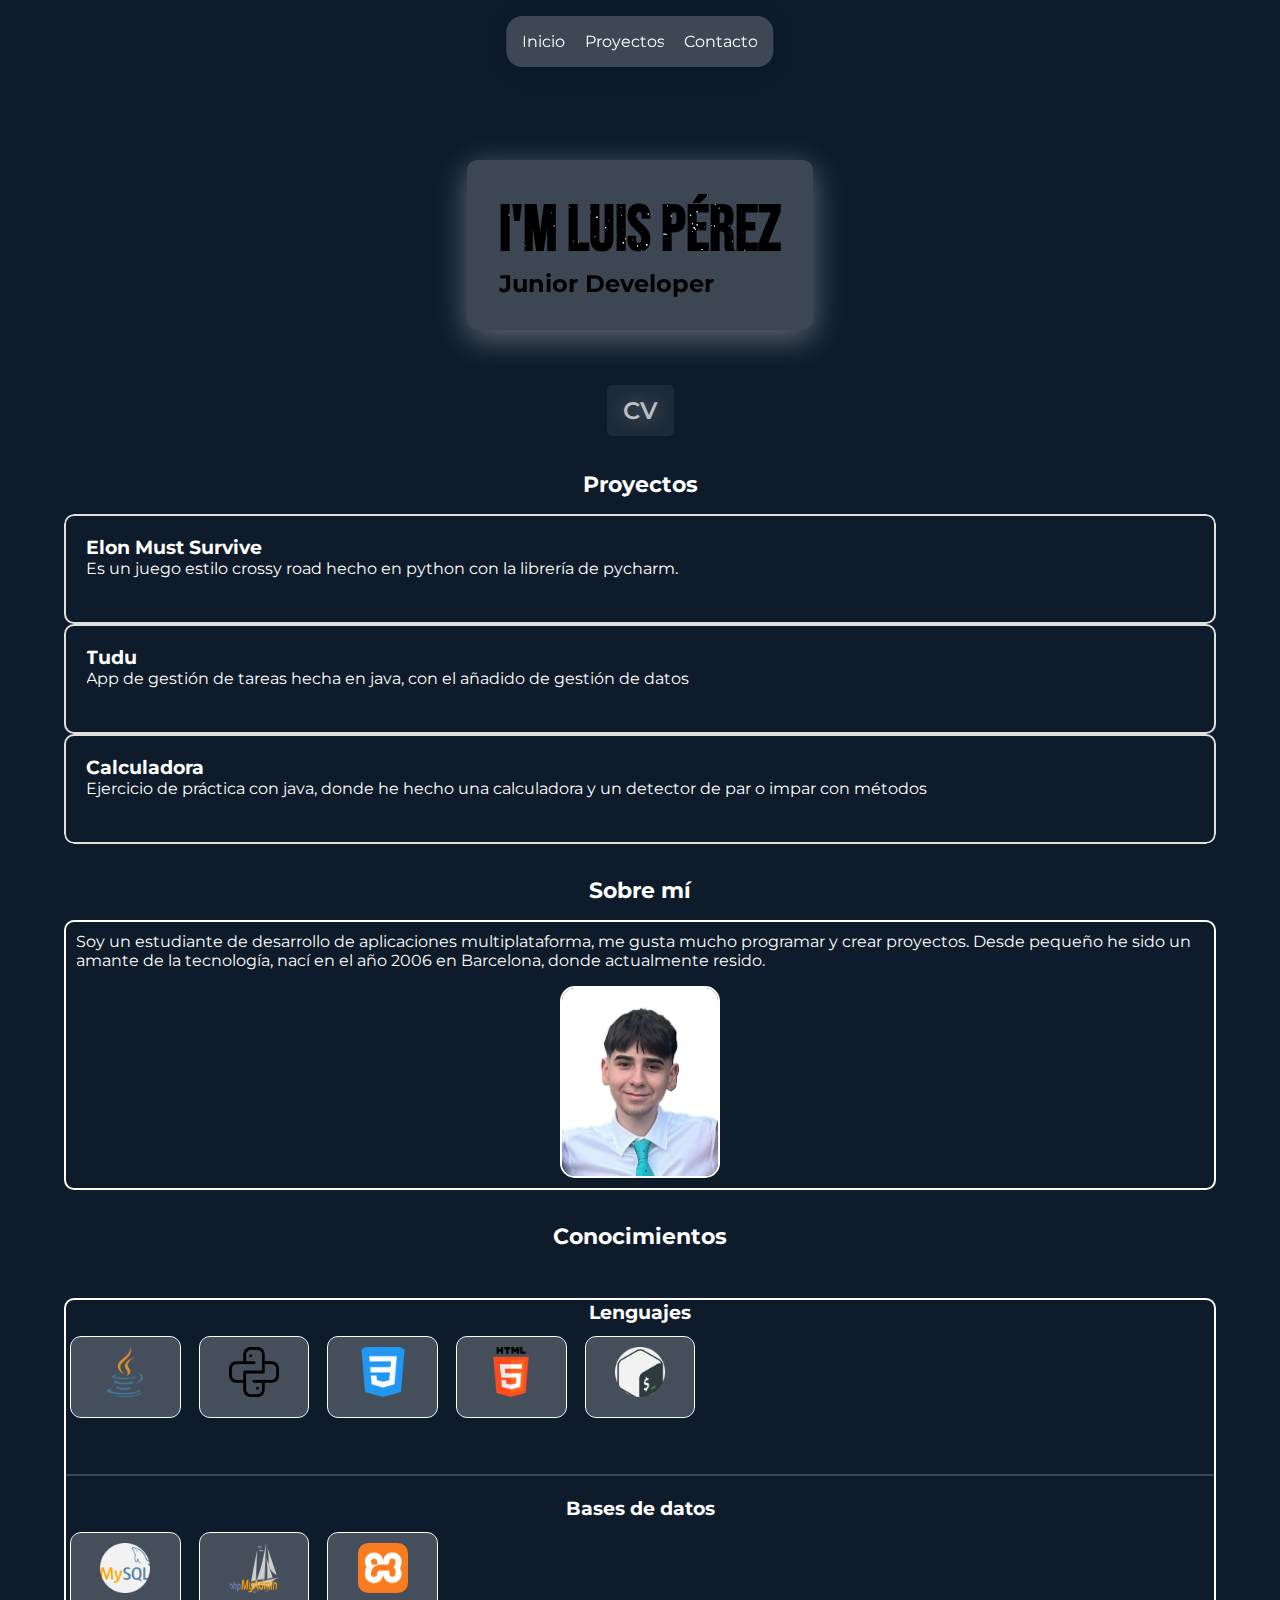
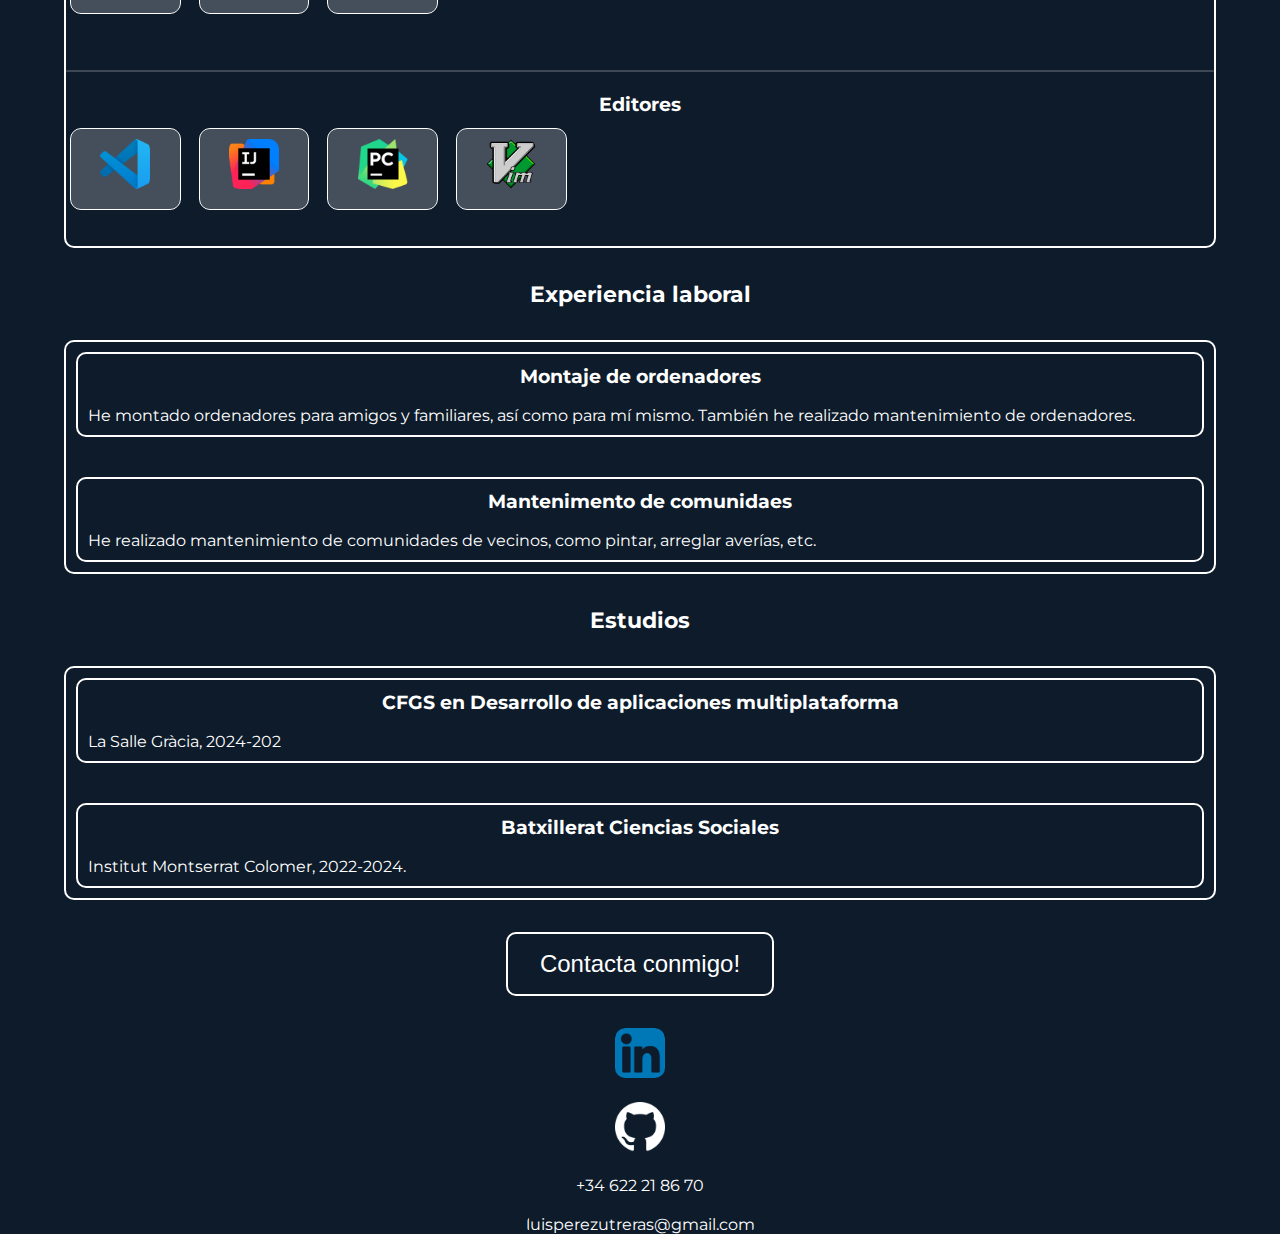
==== index.html @ 6bdefae4 "copy" ====
<!DOCTYPE html>
<html lang="es">
<head>
  <meta charset="UTF-8">
  <meta name="viewport" content="width=device-width, initial-scale=1.0">
  <title>Luis Perez Portfolio</title>
  <link rel="stylesheet" href="/stylesheet.css">
  <link rel="icon" href="/assets/5656-shining-smile.png" type="image/x-icon">
</head>
<body>
  <div class="container">
    <header>
      <nav>
        <ul class="nav">
          <li><a href="#home">Inicio</a></li>
          <li><a href="#projects">Proyectos</a></li>
          <li><a href="#contact-section">Contacto</a></li>
        </ul>
      </nav>
    </header>
    <main class="main">
      <div class="card">
        <h1 class="title">I'm Luis Pérez</h1>
        <h2>Junior Developer</h2>
      </div>
    </main>
    <div id="cvdescarga">
      <a href="/assets/CV_LuisPerez (3).pdf" download="CV_LuisPerez (3)">CV</a>  
    </div>
    <section id="projects">
      <h3 class="section-title">Proyectos</h3>
      <div class="projects">
        <div class="project">
          <h3>Elon Must Survive</h3>
          <p>Es un juego estilo crossy road hecho en python con la librería de pycharm.</p>
          <div class="boton-proyecto">
            <a href="https://github.com/lluisp7/Elon-Must-Survive">Ver Proyecto</a>
          </div>
          <img src="/assets/DALL_E-2024-11-11-13.41-removebg-preview.png" alt="Elon Must Survive">
        </div>
        <div class="project">
          <h3>Tudu</h3>
          <p>App de gestión de tareas hecha en java, con el añadido de gestión de datos</p>
          <div class="boton-proyecto">
            <a href="https://github.com/LaSalleGracia-Programacio/24-25-pr-ctica-i-nico-luis.git">Ver Proyecto</a>
          </div>
          <img id="tudu" src="/assets/7f8f8a6d-edf0-4975-bf74-7b4ecb6ca6d4.png" alt="Tudu">
        </div>
        <div class="project">
          <h3>Calculadora</h3>
          <p>Ejercicio de práctica con java, donde he hecho una calculadora y un detector de par o impar con métodos</p>
          <div class="boton-proyecto">
            <a href="https://github.com/lluisp7/Funcions-Java">Ver Proyecto</a>
          </div>
          <img src="/assets/226777.png" alt="Calculadora">
        </div>
      </div>
    </section>
    <section id="about">
      <h3 class="section-title">Sobre mí</h3>
      <div class="about">
        <p>Soy un estudiante de desarrollo de aplicaciones multiplataforma, me gusta mucho programar y crear proyectos. 
          Desde pequeño he sido un amante de la tecnología, nací en el año 2006 en Barcelona, donde actualmente resido.</p>
        <img src="/assets/WhatsApp Image 2024-10-11 at 08.03.46_29a5599c.png" alt="Smile">
      </div>
      <h4 class="section-title">Conocimientos</h4>
      <section class="skills"> 
        <div class="skill-row">
          <h5>Lenguajes</h5>
          <div class="grid-skills">
            <div class="skill">
              <img src="/assets/java.png" alt="Java">
              <p>Java</p>
            </div>
            <div class="skill">
              <img src="/assets/python.png" alt="Python">
              <p>Python</p>
            </div>
            <div class="skill">
              <img src="/assets/css-3.png" alt="CSS">
              <p>CSS</p>
            </div>
            <div class="skill">
              <img src="/assets/html-5.png" alt="HTML">
              <p>HTML</p>
            </div>
            <div class="skill">
              <img src="/assets/gnu-bash.png" alt="Shell Script">
              <p>Shell Script</p>
            </div>
          </div>
        </div>
        <div class="skill-separator"></div>
        <div class="skill-row">
          <h5>Bases de datos</h5>
          <div class="grid-skills">
            <div class="skill">
              <img src="/assets/mysql.png" alt="MySQL">
              <p>MySQL</p>
            </div>
            <div class="skill">
              <img src="/assets/PhpMyAdmin_logo.svg.png" alt="phpMyAdmin">
              <p>phpMyAdmin</p>
            </div>
            <div class="skill">
              <img src="/assets/XAMPP_Logo.png" alt="XAMPP">
              <p>XAMPP</p>
            </div>
          </div>
        </div>
        <div class="skill-separator"></div>
        <div class="skill-row">
          <h5>Editores</h5>
          <div class="grid-skills">
            <div class="skill">
              <img src="/assets/Visual_Studio_Code_1.35_icon.svg.png" alt="VSCode">
              <p>VSCode</p>
            </div>
            <div class="skill">
              <img src="/assets/JetBrains_IntelliJ_IDEA_Product_Icon.svg.png" alt="IntelliJ">
              <p>IntelliJ</p>
            </div>
            <div class="skill">
              <img src="/assets/PyCharm_Icon.svg.webp" alt="PyCharm">
              <p>PyCharm</p>
            </div>
            <div class="skill">
              <img src="/assets/Vimlogo.svg.png" alt="Vim">
              <p>Vim</p>
            </div>
          </div>
        </div>
      </section>
        <h4 class="section-title">Experiencia laboral</h4>
         <section class="experience">
          <div class="job">
            <h5>Montaje de ordenadores</h5>
            <p>He montado ordenadores para amigos y familiares, así como para mí mismo. 
            También he realizado mantenimiento de ordenadores.</p>
        </div>
        <div class="job">
          <h5>Mantenimento de comunidaes</h5>
            <p>He realizado mantenimiento de comunidades de vecinos, como pintar, arreglar averías, etc.</p>
        </div>
      </section>
      <h4 class="section-title">Estudios</h4>
         <section class="experience">
          <div class="job">
          <h5>CFGS en Desarrollo de aplicaciones multiplataforma</h5>
          <p>La Salle Gràcia, 2024-202</p>
        </div>
        <div class="job">
          <h5>Batxillerat Ciencias Sociales</h5>
          <p>Institut Montserrat Colomer, 2022-2024.</p>
        </div>
      </section>
        <button  class="contactaconmigo" onclick="location.href='contact.html'">Contacta conmigo!</button>
      <footer class="contact" id="contact-section">
          <div class="grid-contact">
            <div class="contact-item">
              
            <a href="https://www.linkedin.com/in/lluisp7">  <img src="/assets/174857.png" alt="LinkedIn"> </a>
            </div>
            <div class="contact-item">
              <a href="https://github.com/lluisp7">  <img src="/assets/Github_logo_svg.svg.png"> </a>     
          </div>
            <div class="contact-item">
              <p>+34 622 21 86 70</p>
            </div>
            <div class="contact-item">
              <p><a href="mailto:luisperezutreras@gmail.com">luisperezutreras@gmail.com</a></p>
            </div>
            
        </div>
     </footer>
    </section>
  </div>
</body>
</html>
---- stylesheet.css ----
@import url('https://fonts.googleapis.com/css2?family=Lexend+Peta:wght@100..900&family=Montserrat:ital,wght@0,100..900;1,100..900&display=swap');
@import url('https://fonts.googleapis.com/css2?family=Bebas+Neue&display=swap');

* {
  margin: 0;
  padding: 0;
  box-sizing: border-box;
  overflow-x: hidden;
  border-radius: 10px
}

body {
  font-family: 'Montserrat', sans-serif;
  background: rgb(13, 27, 42  );
  min-height: 100vh;
  display: flex;
  flex-direction: column;
  justify-content: flex-start;
  align-items: center
}

.container {
  width: 90vw;
  min-height: 90vh;
  display: flex;
  flex-direction: column;
  justify-content: flex-start
}

.nav {
  position: fixed;
  top: 0;
  left: 50%;
  transform: translateX(-50%);
  margin-top: 1rem;
  display: flex;
  justify-content: center;
  padding: 1rem;
  gap: 1.2rem;
  list-style: none;
  background: rgba(255, 255, 255, 0.2);
  border-radius: 16px;
  box-shadow: 0 4px 30px rgba(0, 0, 0, 0.1);
  backdrop-filter: blur(2px);
  -webkit-backdrop-filter: blur(2px);
  width: fit-content;
  z-index: 1000
}

.nav a {
  text-decoration: none;
  color: white;
  font-size: 1rem
}

.nav a:hover {
  color: #979797
}

.main {
  position: relative;
  padding: 5rem;
  border-radius: 10px;
  margin: 5rem;
  display: flex;
  flex-direction: column;
  align-items: center;
  justify-content: center;
  margin-bottom: -40px
}

.card {
  position: relative;
  z-index: 1;
  background: rgba(249, 249, 249, 0.2);
  box-shadow: 0 8px 32px 0 rgba(248, 248, 248, 0.37);
  backdrop-filter: blur(20px);
  -webkit-backdrop-filter: blur(20px);
  border-radius: 10px;
  padding: 2rem;
  transition: box-shadow 0.4s ease-in-out
}

.card:hover {
  box-shadow: 0 0 20px 10px rgba(250, 250, 250, 0.3), 0 0 40px 20px rgba(250, 250, 250, 0.3);
}

.title {
  font-family: 'Bebas Neue', sans-serif;
  font-size: 4rem;
  font-weight: bold;
  color: transparent;
  background: url('assets/caaab557bf2329ea0dd96798ef6bf71e.gif') no-repeat center center;
  background-clip: text
}

#cvdescarga {
  text-align: center;
  font-size: 1.5rem;
  width: fit-content;
  padding: 0.15rem 2rem;
  margin-left: auto;
  margin-right: auto;
  padding-top: 15px
}

#cvdescarga a {
  color: rgba(255, 255, 255, 0.692);
  padding: 10px 15px;
  display: flex;
  justify-content: center;
  align-items: center;
  text-shadow: 0 0 20px rgba(255, 255, 255, 0.397);
  background: rgba(255, 255, 255, 0.068);
  overflow: hidden;
  font-size: 1.5rem;
  font-weight: 600;
  gap: 8px;
  border-radius: 5px;
  margin: 0 5px;
  transition: 0.2s;
  border: 1px solid transparent;
  text-decoration: none
}

#cvdescarga a:hover {
  border-color: rgba(255, 255, 255, 0.623);
  background: linear-gradient(
    to bottom,
    rgba(255, 255, 255, 0.144),
    rgba(255, 255, 255, 0.247),
    rgba(255, 255, 255, 0.39)
  );
  box-shadow: 0 6px rgba(255, 255, 255, 0.623);
  transform: translateY(-6px)
}

#cvdescarga a:active {
  transform: translateY(2px);
  box-shadow: none
}


.section-title {
  font-size: 1.4rem;
  color: white;
  margin-bottom: 1rem;
  text-align: center;
  margin-top: 2rem
}

.boton-proyecto {
  display: none;
  border: 2px solid #ffffff;
  border-radius: 10px;
  background: rgba(255, 255, 255, 0.23);
  color: white;
  margin-left: auto;
  margin-right: auto;
  margin-top: 10px;
  margin-bottom: 10px;
  width: fit-content;
  padding-left: 10px;
  padding-right: 10px;
  padding-top: 3px;
  padding-bottom: 3px;
  text-decoration: none 
}

.boton-proyecto a {
  color: white; 
  text-decoration: none
}

.boton-proyecto a:hover {
  color: #3F4C7A;
}

.project {
  border: 2px solid #E0E1DD;
  padding: 20px;
  border-radius: 10px;
  color: #ffffff;
  height: 110px;
  overflow: hidden;
  transition: height 1s ease 0s
}

.project img {
  width: 12rem;
  height: 10rem;
  margin-top: 1rem;
  display: none;
  margin-left: auto;
  margin-right: auto
}

.project:hover {
  height: 300px
}

.project:hover .boton-proyecto {
  display: block
}

.project:hover img {
  display: block
}

.about {
  border: 2px solid #ffffff;
  color: white;
  display: flex;
  flex-direction: column;
  border: 2px solid #ffffff;
  transition: margin-right 0.5s ease-in-out;
  padding: 10px
}

.about img {
  border: 2px solid #ffffff;
  border-radius: 15px;
  width: 10rem;
  height: 12rem;
  margin-top: 1rem;
  display: block;
  margin-left: auto;
  margin-right: auto
}

.skills {
  margin-top: 3rem;
  display: flex;
  flex-direction: column;
  gap: 20px;
  border: 2px solid #ffffff
}

.skill-row {
  margin-bottom: 2rem
}

.skill-separator {
  width: 100%;
  height: 2px;
  background: rgba(255, 255, 255, 0.2);
  transition: background 0.4s ease-in-out
}

.skill-separator:hover {
  background: rgba(255, 255, 255, 0.5)
}


.grid-skills {
  display: grid;
  grid-template-columns: repeat(auto-fill, minmax(100px, 1fr));
  gap: 20px;
  border-radius: 10px;
  padding: 5px;
  position: relative
}

.skill {
  display: flex;
  flex-direction: column;
  align-items: center;
  text-align: center;
  border-radius: 10px;
  padding: 10px;
  z-index: 1;
}

.skill img {
  width: 50px;
  height: 50px;
  margin-bottom: 10px
}

.section-subtitle {
  color: white;
  font-size: 1.3rem
}

.skill p {
  color: white;
  font-size: 0.8rem;
  display: none
}

.skill {
  outline: 1px solid #ffffff;
  transition: outline 0.6s ease 0s, height 1s ease 0s;
  background: rgba(255, 255, 255, 0.23);
  overflow: hidden;
  height: 80px
}

.skill:hover {
  outline: 3px solid #f5efeb;
  height: 100px;
  z-index: 900;
  overflow-y: hidden
}

.skill:hover p {
  display: block;
  overflow-y: hidden
}

h5 {
  color: white;
  font-size: 1.2rem;
  text-align: center;
  margin-bottom: 0.5rem
}

.experience {
  margin-top: 2rem;
  display: flex;
  flex-direction: column;
  gap: 20px;
  margin-bottom: 1rem;
  color: white;
  border: 2px solid #ffffff
}

.job {
  display: flex;
  flex-direction: column;
  gap: 10px;
  padding: 10px;
  border: 2px solid #ffffff;
  border-radius: 10px;
  margin: 10px
}
.grid-contact{
display: grid;
grid-template-columns: 1fr;
gap: 20px
}

.contactaconmigo {
  display: block;
  margin: 2rem auto;
  padding: 1rem 2rem;
  background: none;
  border: 2px solid #ffffff;
  border-radius: 10px;
  color: #ffffff;
  font-size: 1.5rem;
  cursor: pointer;
  text-align: center;
  text-decoration: none;
  overflow: hidden;
  position: relative;
  z-index: 1; 
  transition: color 0.5s;
}

.contactaconmigo::after {
  content: '';
  position: absolute;
  top: 0;
  left: -35%;
  width: 0;
  height: 100%;
  background: #f5efeb;
  transition: width 0.5s;
  transform: skew(50deg);
  transform-origin: top left;
  z-index: -1
}

.contactaconmigo:hover {
  color: #000000
}

.contactaconmigo:hover::after {
  width: 135%
}

.contact-item {
  display: flex;
  flex-direction: column;
  align-items: center;
  gap: 3px;
  color: white
}

.contact-item img {
  width: 50px;
  height: 50px
}  
.contact-item a {
  color: white;
  text-decoration: none
}
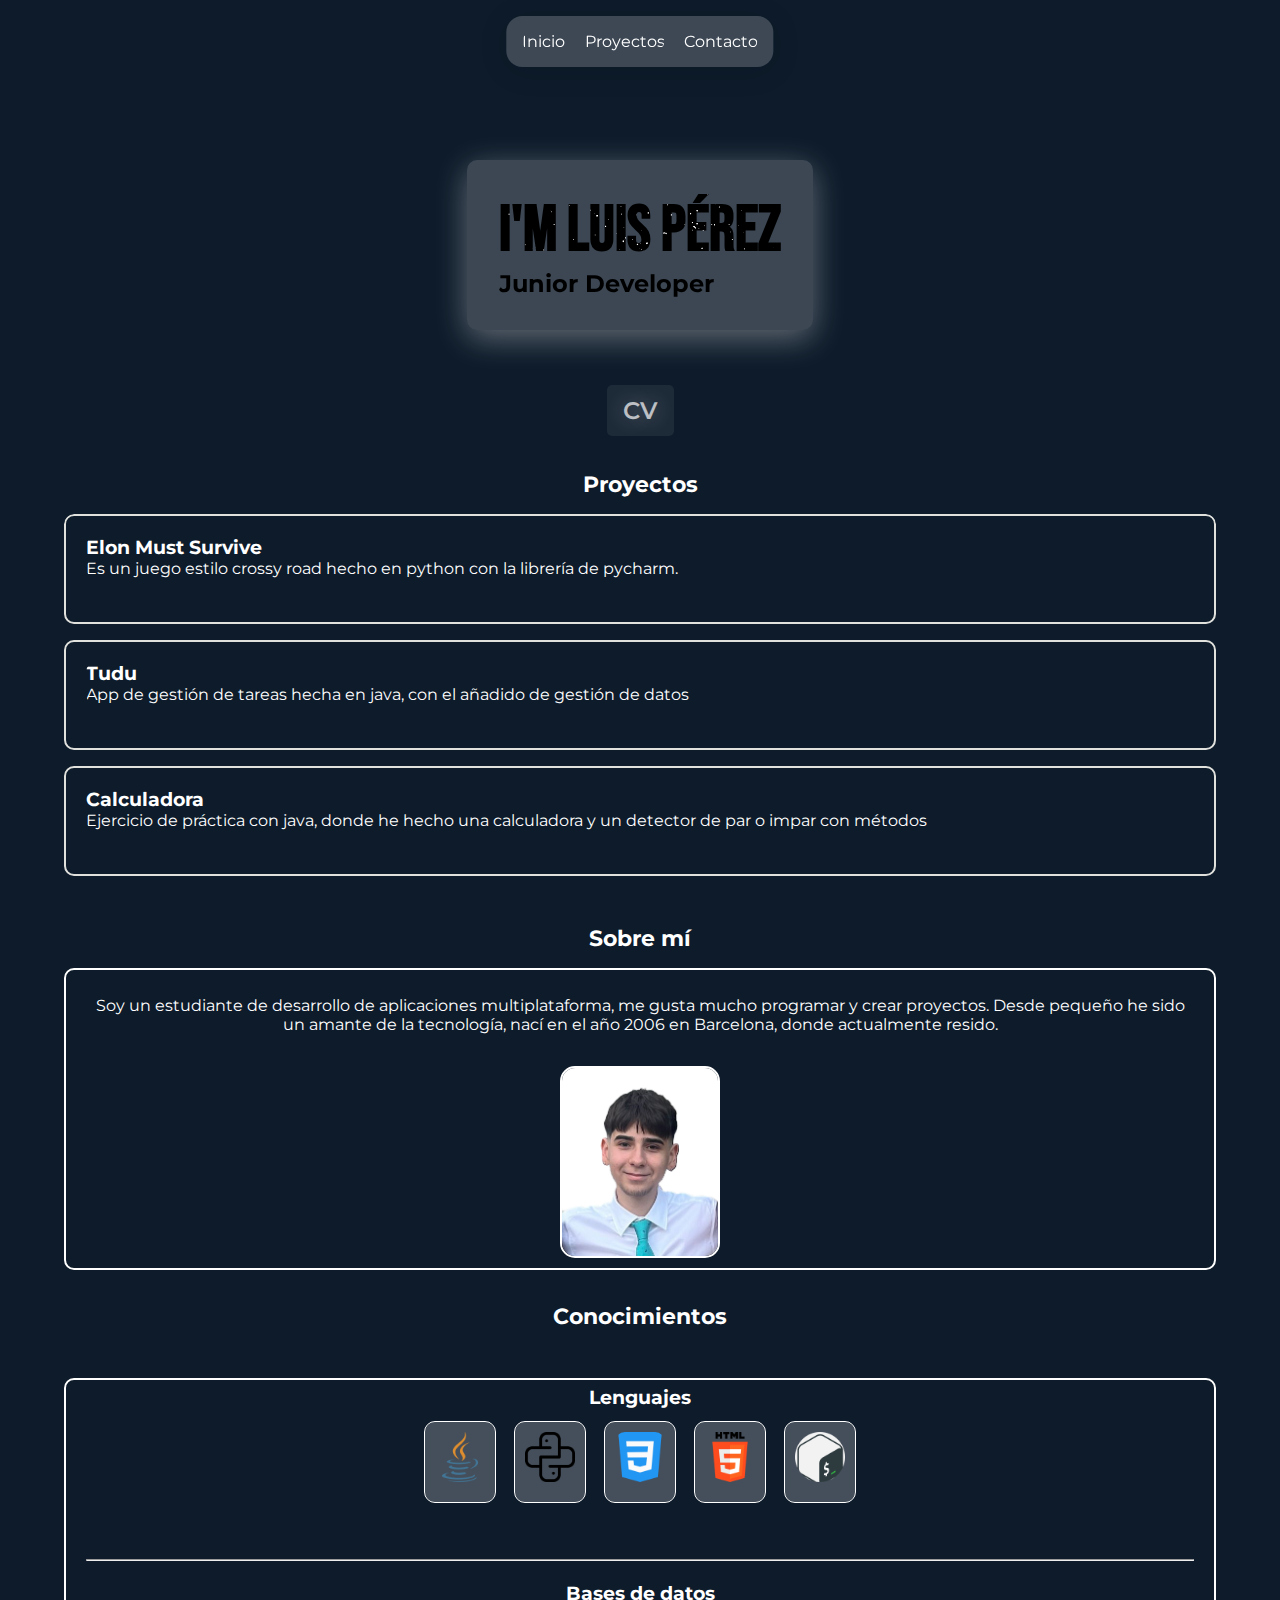
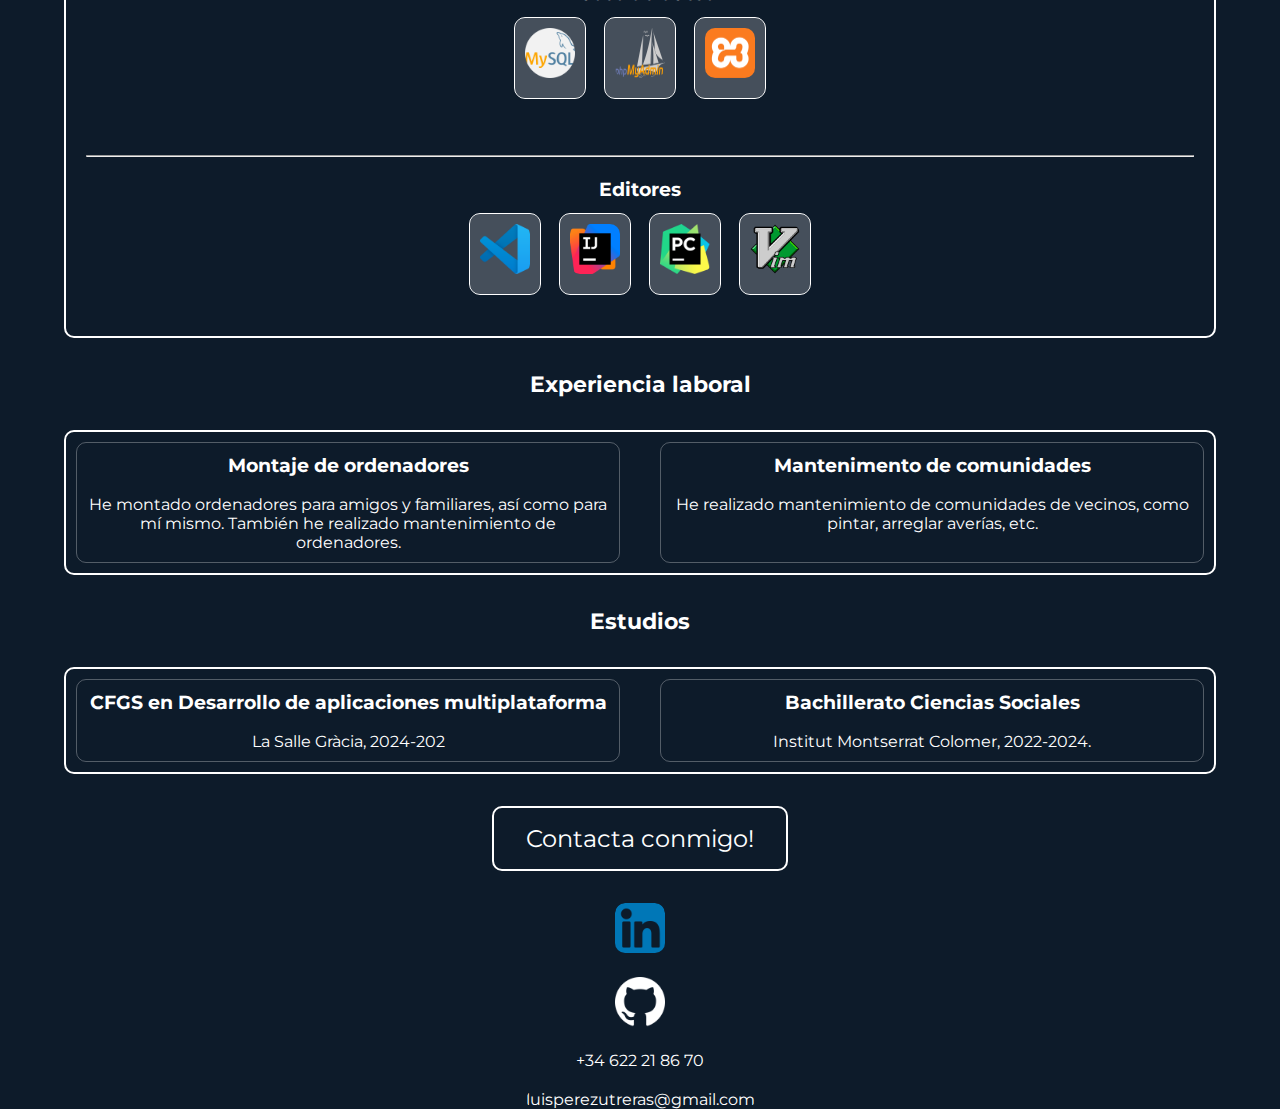
==== commit 9222e5d2: "Add files via upload" ====
--- a/index.html
+++ b/index.html
@@ -90,7 +90,7 @@
             </div>
           </div>
         </div>
-        <div class="skill-separator"></div>
+        <hr class="skill-separator">
         <div class="skill-row">
           <h5>Bases de datos</h5>
           <div class="grid-skills">
@@ -108,7 +108,7 @@
             </div>
           </div>
         </div>
-        <div class="skill-separator"></div>
+        <hr class="skill-separator">
         <div class="skill-row">
           <h5>Editores</h5>
           <div class="grid-skills">
@@ -139,7 +139,7 @@
             También he realizado mantenimiento de ordenadores.</p>
         </div>
         <div class="job">
-          <h5>Mantenimento de comunidaes</h5>
+          <h5>Mantenimento de comunidades</h5>
             <p>He realizado mantenimiento de comunidades de vecinos, como pintar, arreglar averías, etc.</p>
         </div>
       </section>
@@ -150,11 +150,11 @@
           <p>La Salle Gràcia, 2024-202</p>
         </div>
         <div class="job">
-          <h5>Batxillerat Ciencias Sociales</h5>
+          <h5>Bachillerato Ciencias Sociales</h5>
           <p>Institut Montserrat Colomer, 2022-2024.</p>
         </div>
       </section>
-        <button  class="contactaconmigo" onclick="location.href='contact.html'">Contacta conmigo!</button>
+        <a href="contact.html"  class="contactaconmigo" >Contacta conmigo!</a>
       <footer class="contact" id="contact-section">
           <div class="grid-contact">
             <div class="contact-item">
--- a/stylesheet.css
+++ b/stylesheet.css
@@ -183,7 +183,8 @@
   color: #ffffff;
   height: 110px;
   overflow: hidden;
-  transition: height 1s ease 0s
+  transition: height 1s ease 0s;
+  margin-bottom: 1rem
 }
 
 .project img {
@@ -217,6 +218,11 @@
   padding: 10px
 }
 
+.about p {
+  padding: 1rem;
+  text-align: center
+}
+
 .about img {
   border: 2px solid #ffffff;
   border-radius: 15px;
@@ -233,7 +239,8 @@
   display: flex;
   flex-direction: column;
   gap: 20px;
-  border: 2px solid #ffffff
+  border: 2px solid #ffffff;
+  padding: 5px 20px;
 }
 
 .skill-row {
@@ -253,7 +260,10 @@
 
 
 .grid-skills {
-  display: grid;
+  display: flex;
+  flex-wrap: wrap;
+  flex-direction: row;
+  justify-content: center;
   grid-template-columns: repeat(auto-fill, minmax(100px, 1fr));
   gap: 20px;
   border-radius: 10px;
@@ -312,17 +322,20 @@
   color: white;
   font-size: 1.2rem;
   text-align: center;
-  margin-bottom: 0.5rem
+  margin-bottom: 0.5rem;
+  
 }
 
 .experience {
   margin-top: 2rem;
   display: flex;
-  flex-direction: column;
+  flex-direction: row;
   gap: 20px;
   margin-bottom: 1rem;
   color: white;
-  border: 2px solid #ffffff
+  border: 2px solid #ffffff;
+  width: 90vw;
+  justify-content: center;
 }
 
 .job {
@@ -330,17 +343,24 @@
   flex-direction: column;
   gap: 10px;
   padding: 10px;
-  border: 2px solid #ffffff;
-  border-radius: 10px;
-  margin: 10px
-}
+  border: 1px solid #ffffff4a;
+  border-radius: 10px;
+  margin: 10px;
+  width: 100%;
+  height: auto;
+  text-align: center;
+}
+
 .grid-contact{
 display: grid;
 grid-template-columns: 1fr;
 gap: 20px
 }
 
+
+
 .contactaconmigo {
+  width:fit-content;
   display: block;
   margin: 2rem auto;
   padding: 1rem 2rem;
@@ -380,6 +400,8 @@
   width: 135%
 }
 
+
+
 .contact-item {
   display: flex;
   flex-direction: column;
@@ -395,4 +417,15 @@
 .contact-item a {
   color: white;
   text-decoration: none
+}
+
+@media (max-width: 768px) {
+  .job {
+    width: 100%;
+  }
+  
+  h5 {
+    width: 100%;
+    word-wrap: break-word;
+  }
 }